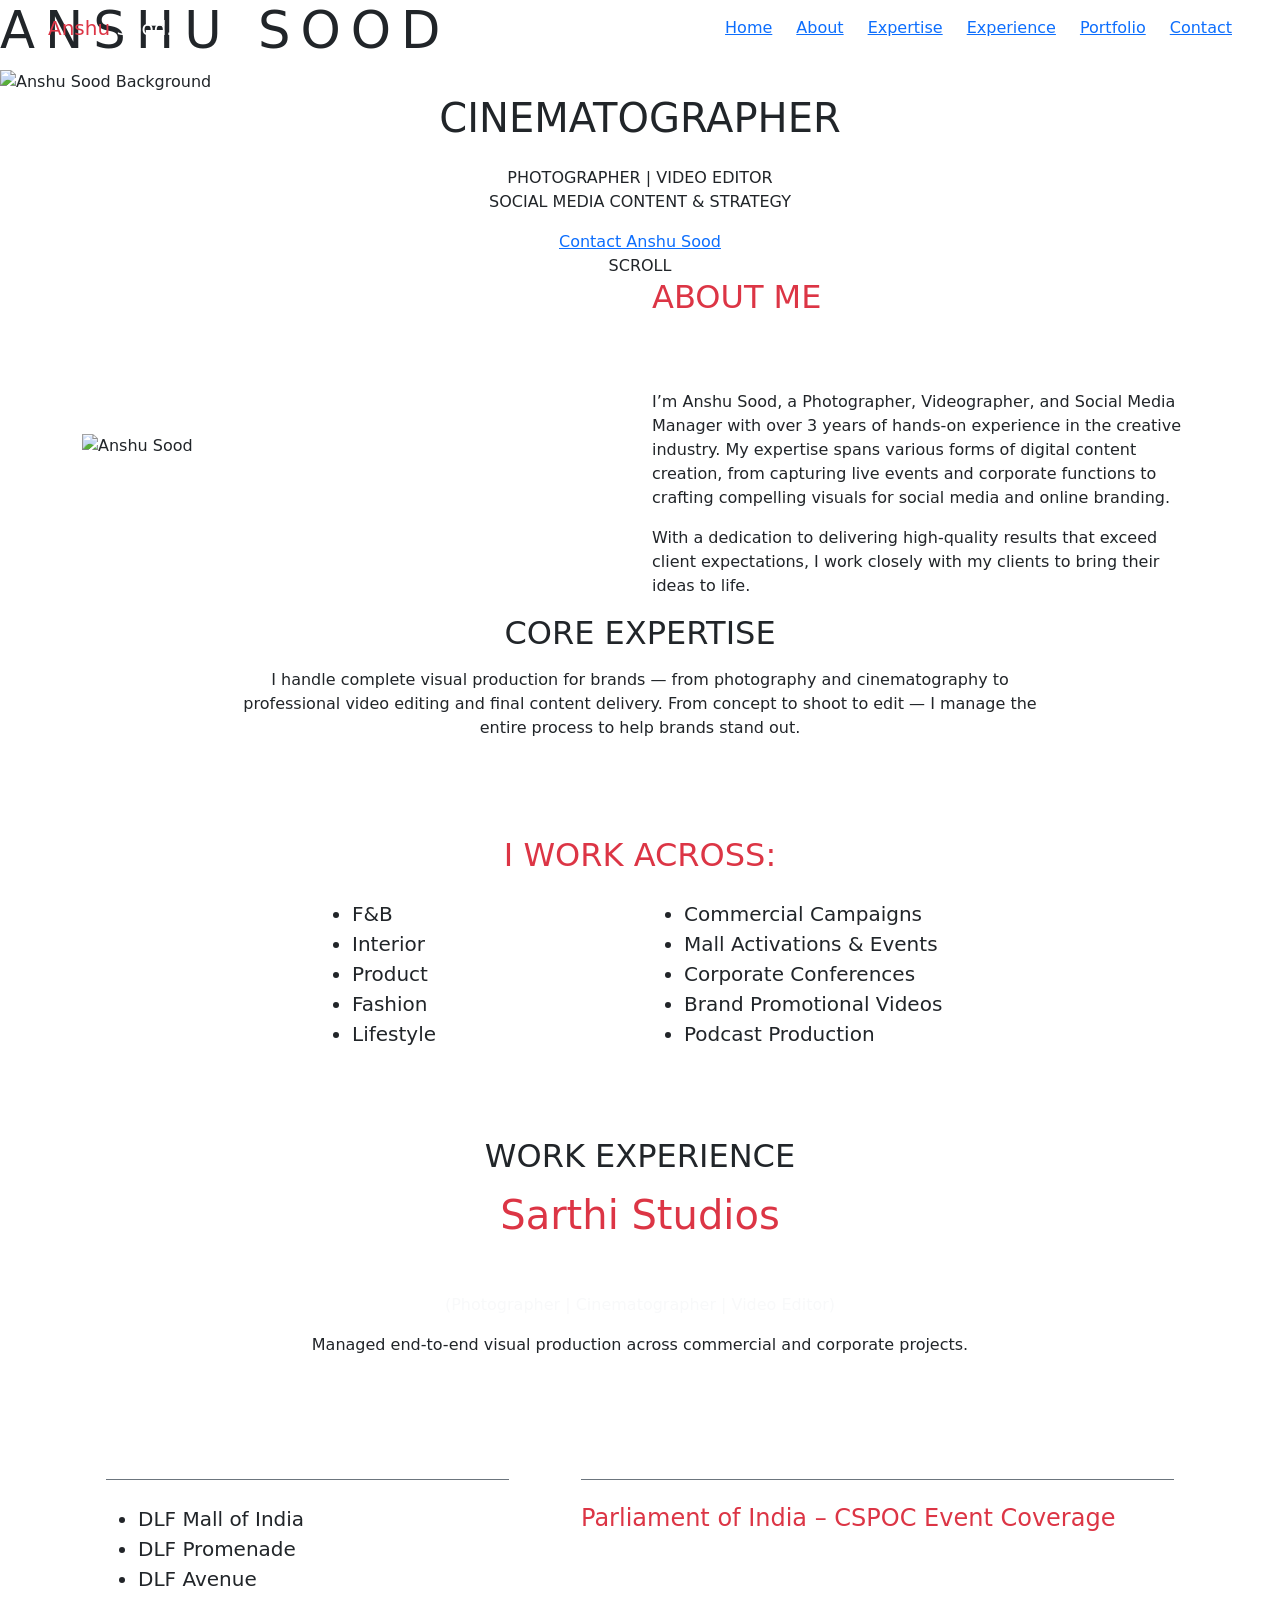
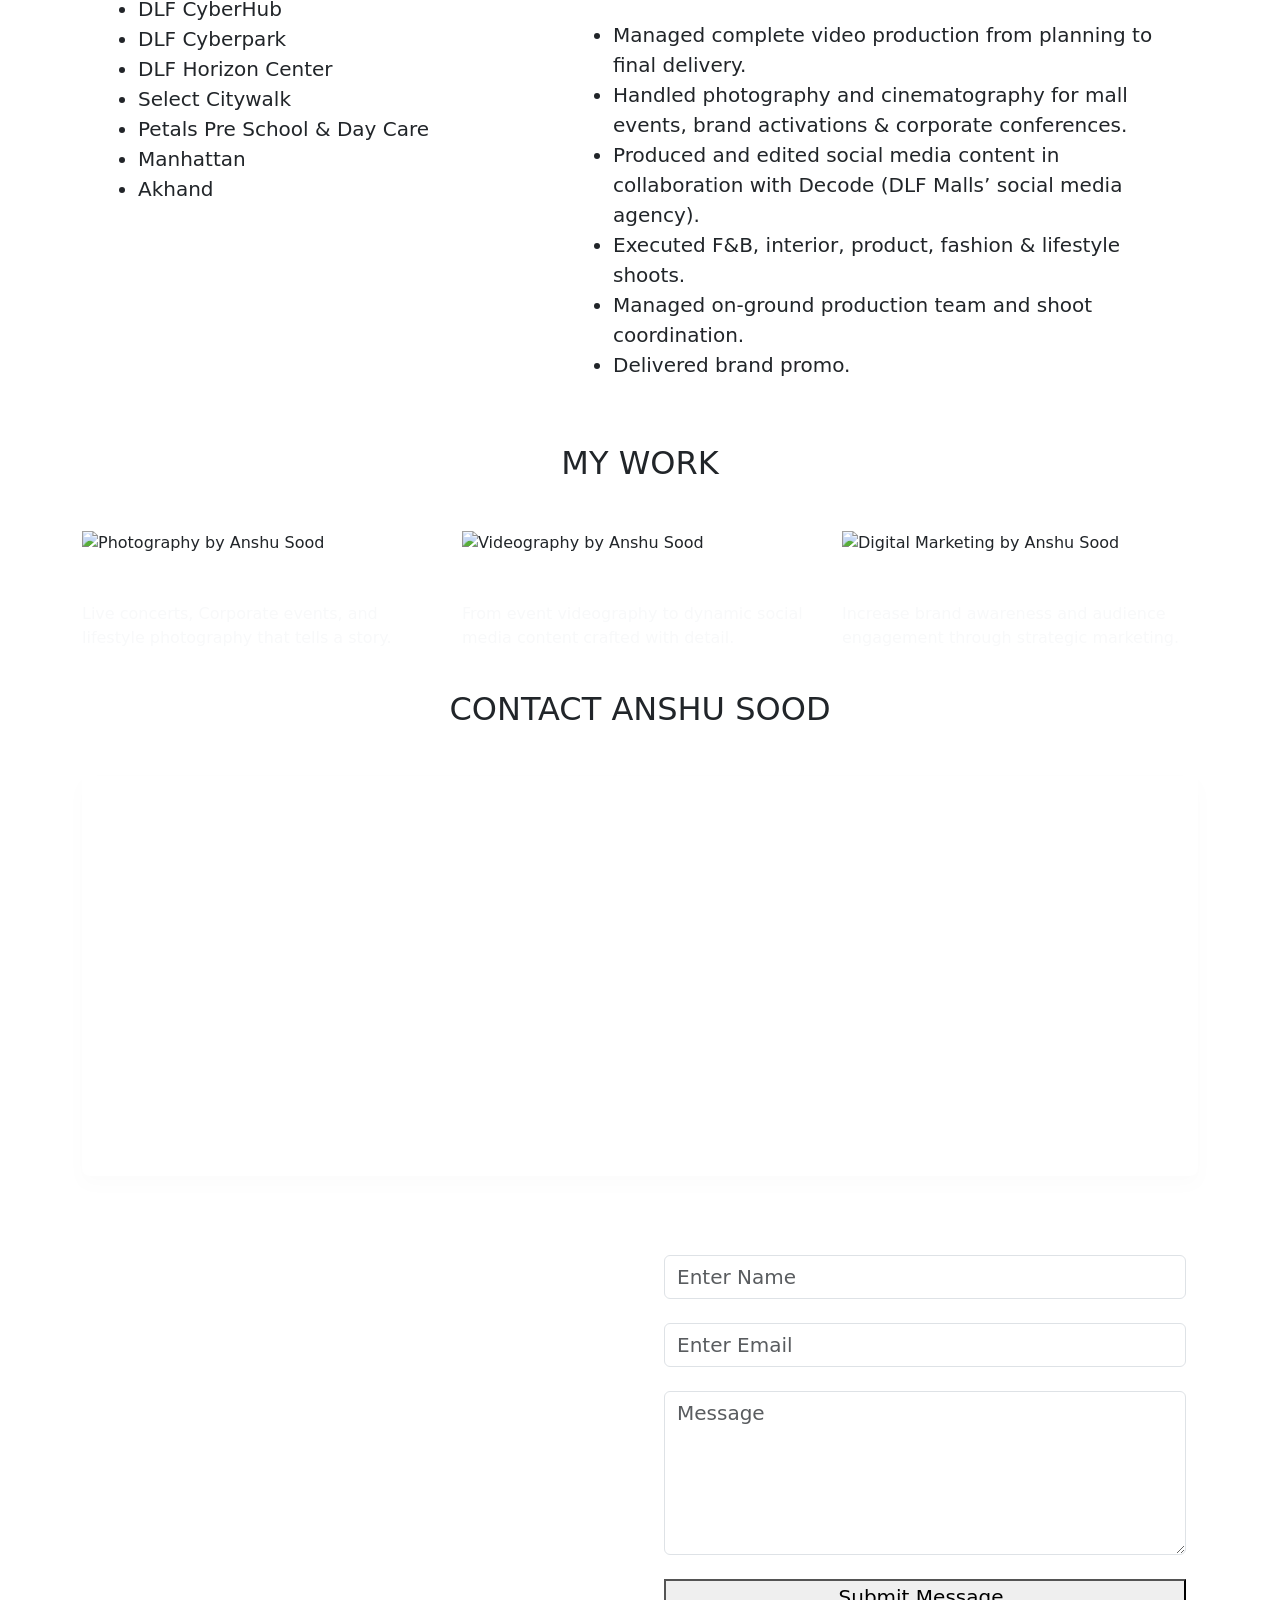
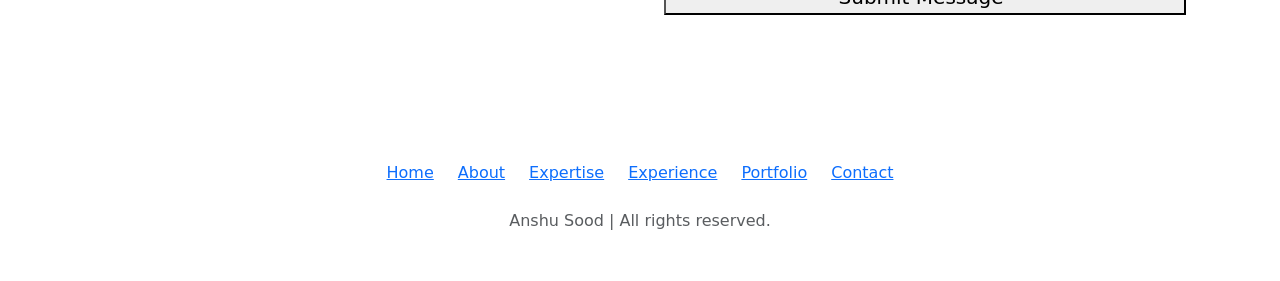
==== index.html @ 025be01e "Add files via upload" ====
<!DOCTYPE html>
<html lang="en">
<head>
    <meta charset="utf-8">
    <meta name="viewport" content="width=device-width, initial-scale=1">
    <title>Anshu Sood | Cinematographer</title>
    
    <link href="https://fonts.googleapis.com/css2?family=Playfair+Display:ital,wght@0,400;0,700;1,400&family=Roboto:wght@300;400;500&display=swap" rel="stylesheet">
    <link href="https://cdn.jsdelivr.net/npm/bootstrap@5.3.3/dist/css/bootstrap.min.css" rel="stylesheet">
    <script src="https://kit.fontawesome.com/7ea6e55696.js" crossorigin="anonymous"></script>
    <link rel="stylesheet" type="text/css" href="css/style.css">
</head>
<body>

    <div class="custom-cursor"></div>

    <div class="preloader">
        <h1 class="preloader-text massive-text" style="font-size: 4vw; letter-spacing: 10px;">ANSHU SOOD</h1>
        <div class="progress-bar-wrap"><div class="progress-bar"></div></div>
    </div>

    <nav class="navbar navbar-expand-md fixed-top custom-nav">
        <div class="container-fluid px-5">
            <a class="navbar-brand text-white logo-text" href="javascript:void(0)"><span class="text-danger">Anshu</span> Sood.</a>
            <button class="navbar-toggler border-0 text-white" type="button" data-bs-toggle="collapse" data-bs-target="#mynavbar">
                <i class="fa-solid fa-bars"></i>
            </button>
            <div class="collapse navbar-collapse justify-content-end" id="mynavbar">
                <div class="nav-links d-flex gap-4">
                    <a href="#home" class="nav-item">Home</a>
                    <a href="#about" class="nav-item">About</a>
                    <a href="#expertise" class="nav-item">Expertise</a>
                    <a href="#experience" class="nav-item">Experience</a>
                    <a href="#portfolio" class="nav-item">Portfolio</a>
                    <a href="#contact" class="nav-item">Contact</a>
                </div>
            </div>
        </div>
    </nav>

    <section id="home" class="hero-section">
        <div class="hero-bg">
            <img src="img/bg.png" alt="Anshu Sood Background"> 
            <div class="hero-overlay"></div>
        </div>
        <div class="hero-content container text-center">
            <h1 class="hero-title">CINEMATOGRAPHER</h1>
            <p class="hero-subtitle mt-4">PHOTOGRAPHER | VIDEO EDITOR<br>SOCIAL MEDIA CONTENT & STRATEGY</p>
             <a href="#contact" class="custom-btn mt-5">Contact Anshu Sood</a>
            <div class="scroll-indicator">
                <span>SCROLL</span>
                <div class="line"></div>
            </div>
        </div>
    </section>

    <section id="about" class="section-padding">
        <div class="container">
            <div class="row align-items-center gs-reveal">
                <div class="col-md-5">
                    <div class="img-reveal-wrapper">
                        <img src="img/about.jpeg" alt="Anshu Sood" class="img-fluid about-img grayscale-img">
                    </div>
                </div>
                <div class="col-md-6 offset-md-1 mt-5 mt-md-0">
                    <h2 class="section-title text-danger">ABOUT ME</h2>
                    <h3 class="text-white mt-3" style="font-weight: 300;">Passionate Visual Storyteller</h3>
                    <p class="section-text mt-4">
                        I’m Anshu Sood, a Photographer, Videographer, and Social Media Manager with over 3 years of hands-on experience in the creative industry. My expertise spans various forms of digital content creation, from capturing live events and corporate functions to crafting compelling visuals for social media and online branding.
                    </p>
                    <p class="section-text mt-3">
                        With a dedication to delivering high-quality results that exceed client expectations, I work closely with my clients to bring their ideas to life.
                    </p>
                </div>
            </div>
        </div>
    </section>

    <section id="expertise" class="section-padding bg-darker">
        <div class="container">
            <div class="gs-reveal text-center mb-5">
                <h2 class="section-title">CORE EXPERTISE</h2>
                <p class="section-text mt-3 w-75 mx-auto">
                    I handle complete visual production for brands — from photography and cinematography to professional video editing and final content delivery. From concept to shoot to edit — I manage the entire process to help brands stand out.
                </p>
            </div>

            <div class="row mt-5 justify-content-center">
                <div class="col-md-8 mb-4 gs-reveal-card">
                    <div class="dark-card p-5 h-100 text-center">
                        <h3 class="text-danger mb-4 fs-2">I WORK ACROSS:</h3>
                        <div class="row text-start mt-4">
                            <div class="col-md-6">
                                <ul class="cinematic-list fs-5">
                                    <li>F&B</li>
                                    <li>Interior</li>
                                    <li>Product</li>
                                    <li>Fashion</li>
                                    <li>Lifestyle</li>
                                </ul>
                            </div>
                            <div class="col-md-6">
                                <ul class="cinematic-list fs-5">
                                    <li>Commercial Campaigns</li>
                                    <li>Mall Activations & Events</li>
                                    <li>Corporate Conferences</li>
                                    <li>Brand Promotional Videos</li>
                                    <li>Podcast Production</li>
                                </ul>
                            </div>
                        </div>
                    </div>
                </div>
            </div>
        </div>
    </section>

    <section id="experience" class="section-padding">
        <div class="container">
            <div class="gs-reveal text-center mb-5">
                <h2 class="section-title">WORK EXPERIENCE</h2>
                <h3 class="text-danger mt-3 fs-1">Sarthi Studios</h3>
                <p class="section-text mt-2 fs-5 text-white">Lead Visual Content Producer</p>
                <p class="text-light">(Photographer | Cinematographer | Video Editor)</p>
                <p class="section-text mt-3 w-75 mx-auto">Managed end-to-end visual production across commercial and corporate projects.</p>
            </div>

            <div class="row mt-5">
                <div class="col-md-5 mb-4 gs-reveal-card">
                     <div class="dark-card p-4 h-100">
                        <h4 class="text-white mb-4 fs-3 border-bottom border-secondary pb-3">Worked on projects for:</h4>
                         <ul class="cinematic-list fs-5">
                            <li>DLF Mall of India</li>
                            <li>DLF Promenade</li>
                            <li>DLF Avenue</li>
                            <li>DLF CyberHub</li>
                            <li>DLF Cyberpark</li>
                            <li>DLF Horizon Center</li>
                            <li>Select Citywalk</li>
                            <li>Petals Pre School & Day Care</li>
                            <li>Manhattan</li>
                            <li>Akhand</li>
                        </ul>
                    </div>
                </div>

                 <div class="col-md-7 mb-4 gs-reveal-card" style="transition-delay: 0.2s;">
                     <div class="dark-card p-4 h-100">
                        <h4 class="text-white mb-4 fs-3 border-bottom border-secondary pb-3">Key Projects & Responsibilities:</h4>
                        <h5 class="text-danger fs-4 mt-4">Parliament of India – CSPOC Event Coverage</h5>
                        <p class="section-text mt-3 mb-4 text-white">
                            Led official visual documentation and social media content production for a national-level event held at the Parliament of India.
                        </p>
                        <ul class="cinematic-list fs-5">
                            <li>Managed complete video production from planning to final delivery.</li>
                            <li>Handled photography and cinematography for mall events, brand activations & corporate conferences.</li>
                            <li>Produced and edited social media content in collaboration with Decode (DLF Malls’ social media agency).</li>
                            <li>Executed F&B, interior, product, fashion & lifestyle shoots.</li>
                            <li>Managed on-ground production team and shoot coordination.</li>
                            <li>Delivered brand promo.</li>
                        </ul>
                    </div>
                </div>
            </div>
        </div>
    </section>

    <section id="portfolio" class="section-padding bg-darker">
    <div class="container">
        <h2 class="section-title text-center mb-5 gs-reveal">MY WORK</h2>
        <div class="row">
            <div class="col-md-4 mb-4 gs-reveal-card">
                <div class="portfolio-item">
                    <img src="img/photography.JPG" alt="Photography by Anshu Sood">
                    <div class="portfolio-overlay">
                        <div class="text-content">
                            <h3 class="text-white mb-2 fs-2">PHOTOGRAPHY</h3>
                            <p class="text-light mb-3">Live concerts, Corporate events, and lifestyle photography that tells a story.</p>
                            <a href="photography.html" target="_blank" class="icon-btn"><i class="fa-solid fa-up-right-from-square"></i></a>
                        </div>
                    </div>
                </div>
            </div>
             <div class="col-md-4 mb-4 gs-reveal-card" style="transition-delay: 0.2s;">
                <div class="portfolio-item">
                    <img src="img/videography.JPG" alt="Videography by Anshu Sood">
                    <div class="portfolio-overlay">
                        <div class="text-content">
                            <h3 class="text-white mb-2 fs-2">VIDEOGRAPHY</h3>
                            <p class="text-light mb-3">From event videography to dynamic social media content crafted with detail.</p>
                            <a href="videography.html" target="_blank" class="icon-btn"><i class="fa-solid fa-up-right-from-square"></i></a>
                        </div>
                    </div>
                </div>
            </div>
             <div class="col-md-4 mb-4 gs-reveal-card" style="transition-delay: 0.4s;">
                <div class="portfolio-item">
                    <img src="img/digitalMarketing.jpg" alt="Digital Marketing by Anshu Sood">
                    <div class="portfolio-overlay">
                        <div class="text-content">
                            <h3 class="text-white mb-2 fs-2">DIGITAL MKT.</h3>
                            <p class="text-light mb-3">Increase brand awareness and audience engagement through strategic marketing.</p>
                            <a href="digitalMarketing.html" target="_blank" class="icon-btn"><i class="fa-solid fa-up-right-from-square"></i></a>
                        </div>
                    </div>
                </div>
            </div>
        </div>
    </div>
</section>

    <section id="contact" class="section-padding">
        <div class="container gs-reveal">
            <h2 class="section-title text-center mb-5">CONTACT ANSHU SOOD</h2>
            <div class="row">
                <div class="col-lg-12 mb-5">
                    <iframe class="w-100 rounded-3 shadow" src="https://www.google.com/maps/embed?pb=!1m18!1m12!1m3!1d215881.36623370645!2d77.11365139703759!3d28.524203314136315!2m3!1f0!2f0!3f0!3m2!1i1024!2i768!4f13.1!3m3!1m2!1s0x390cfd5b347eb62d%3A0x52c2b7494e204dce!2sNew%20Delhi%2C%20Delhi!5e1!3m2!1sen!2sin!4v1696617220143!5m2!1sen!2sin" height="400" style="border:0; filter: invert(90%) hue-rotate(180deg);" allowfullscreen="" loading="lazy" referrerpolicy="no-referrer-when-downgrade"></iframe>
                </div>
                <div class="col-md-6 p-4">
                    <div class="contact-info mt-3">
                        <div class="d-flex align-items-center mb-4">
                            <i class="fa fa-location-dot fs-4 text-danger me-4"></i>
                            <span class="text-white fs-5">India (New Delhi)</span>
                        </div>
                        <div class="d-flex align-items-center mb-4">
                            <i class="fa-brands fa-whatsapp fs-3 text-danger me-4"></i>
                            <span class="text-white fs-5">+91-8126243388</span>
                        </div>
                        <div class="d-flex align-items-center mb-4">
                            <i class="fa fa-envelope fs-4 text-danger me-4"></i>
                            <span class="text-white fs-5">sood33444@gmail.com</span>
                        </div>
                    </div>
                    <div class="social-links mt-5">
                        <a href="https://www.instagram.com/eyecraft1/" target="_blank"><i class="fa-brands fa-instagram"></i></a>
                        <a href="https://www.pinterest.com/anshu_sood_1/" target="_blank"><i class="fa-brands fa-pinterest"></i></a>
                        <a href="https://www.linkedin.com/in/anshu-sood-22419b263/" target="_blank"><i class="fa-brands fa-linkedin-in"></i></a>
                    </div>
                </div>
                <div class="col-md-6 p-4">
                    <form name="submit-to-google-sheet" class="cinematic-form">
                        <input type="text" class="form-control mb-4 fs-5" placeholder="Enter Name">
                        <input type="email" class="form-control mb-4 fs-5" placeholder="Enter Email">
                        <textarea class="form-control mb-4 fs-5" rows="5" placeholder="Message"></textarea>
                        <button type="submit" class="custom-btn w-100 fs-5">Submit Message <i class="fa-solid fa-paper-plane ms-2"></i></button>
                    </form>
                    <div id="msg" class="mt-3 text-success fs-5"></div>
                </div>
            </div>
        </div>
    </section>

    <footer class="py-5 text-center gs-reveal bg-darker">
        <h3 class="text-white mb-4" style="font-family: 'Playfair Display', serif;">ANSHU SOOD</h3>
        <div class="social-links mb-4 justify-content-center">
            <a href="mailto:sood33444@gmail.com" target="_blank"><i class="fa fa-envelope"></i></a>
            <a href="https://wa.me/+918126243388" target="_blank"><i class="fa fa-whatsapp"></i></a>
            <a href="https://www.instagram.com/eyecraft1/" target="_blank"><i class="fa-brands fa-instagram"></i></a>
            <a href="https://www.pinterest.com/anshu_sood_1/" target="_blank"><i class="fa-brands fa-pinterest"></i></a>
            <a href="https://www.linkedin.com/in/anshu-sood-22419b263/" target="_blank"><i class="fa-brands fa-linkedin-in"></i></a>
        </div>
        <div class="nav-links d-flex justify-content-center gap-4 mb-4">
            <a href="#home" class="nav-item">Home</a>
            <a href="#about" class="nav-item">About</a>
            <a href="#expertise" class="nav-item">Expertise</a>
            <a href="#experience" class="nav-item">Experience</a>
            <a href="#portfolio" class="nav-item">Portfolio</a>
            <a href="#contact" class="nav-item">Contact</a>
        </div>
        <p class="text-muted mb-0"><i class="fa fa-copyright"></i> Anshu Sood | All rights reserved.</p>
    </footer>

    <script src="js/script.js"></script>
</body>
</html>
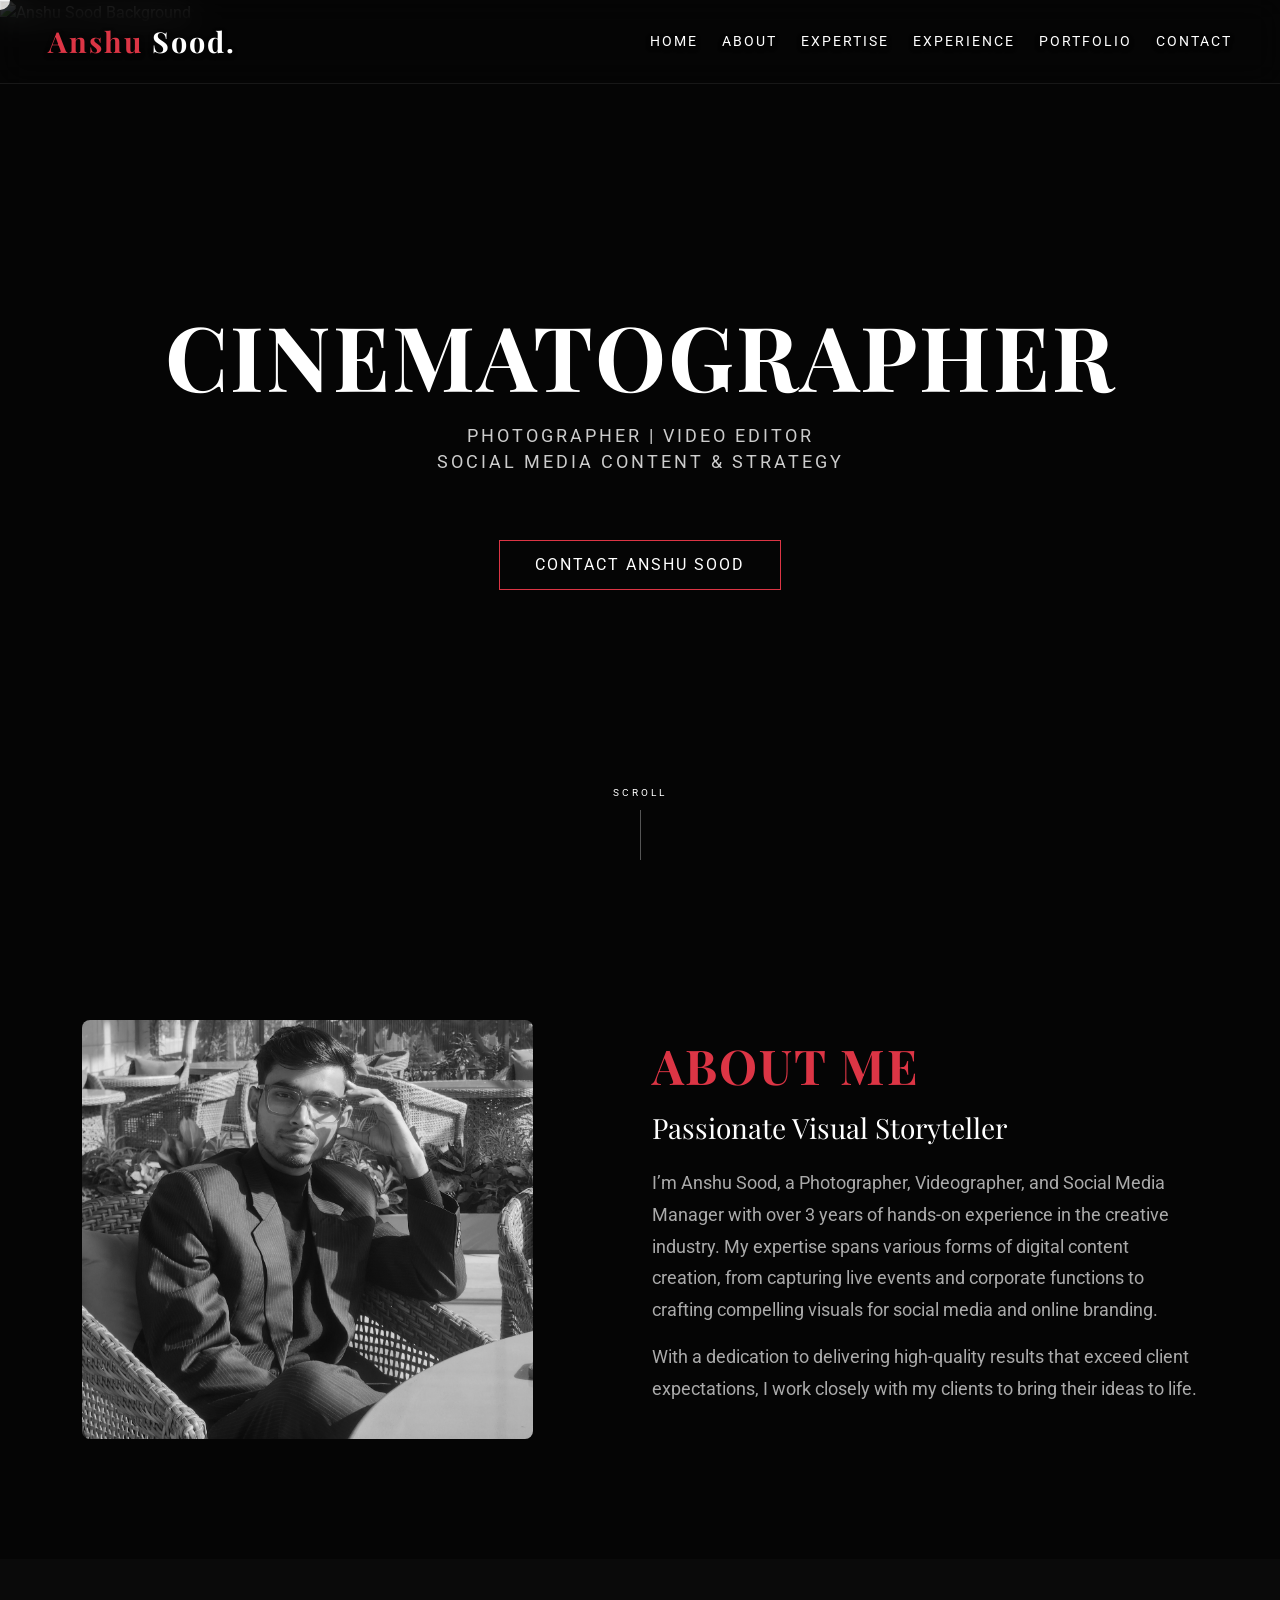
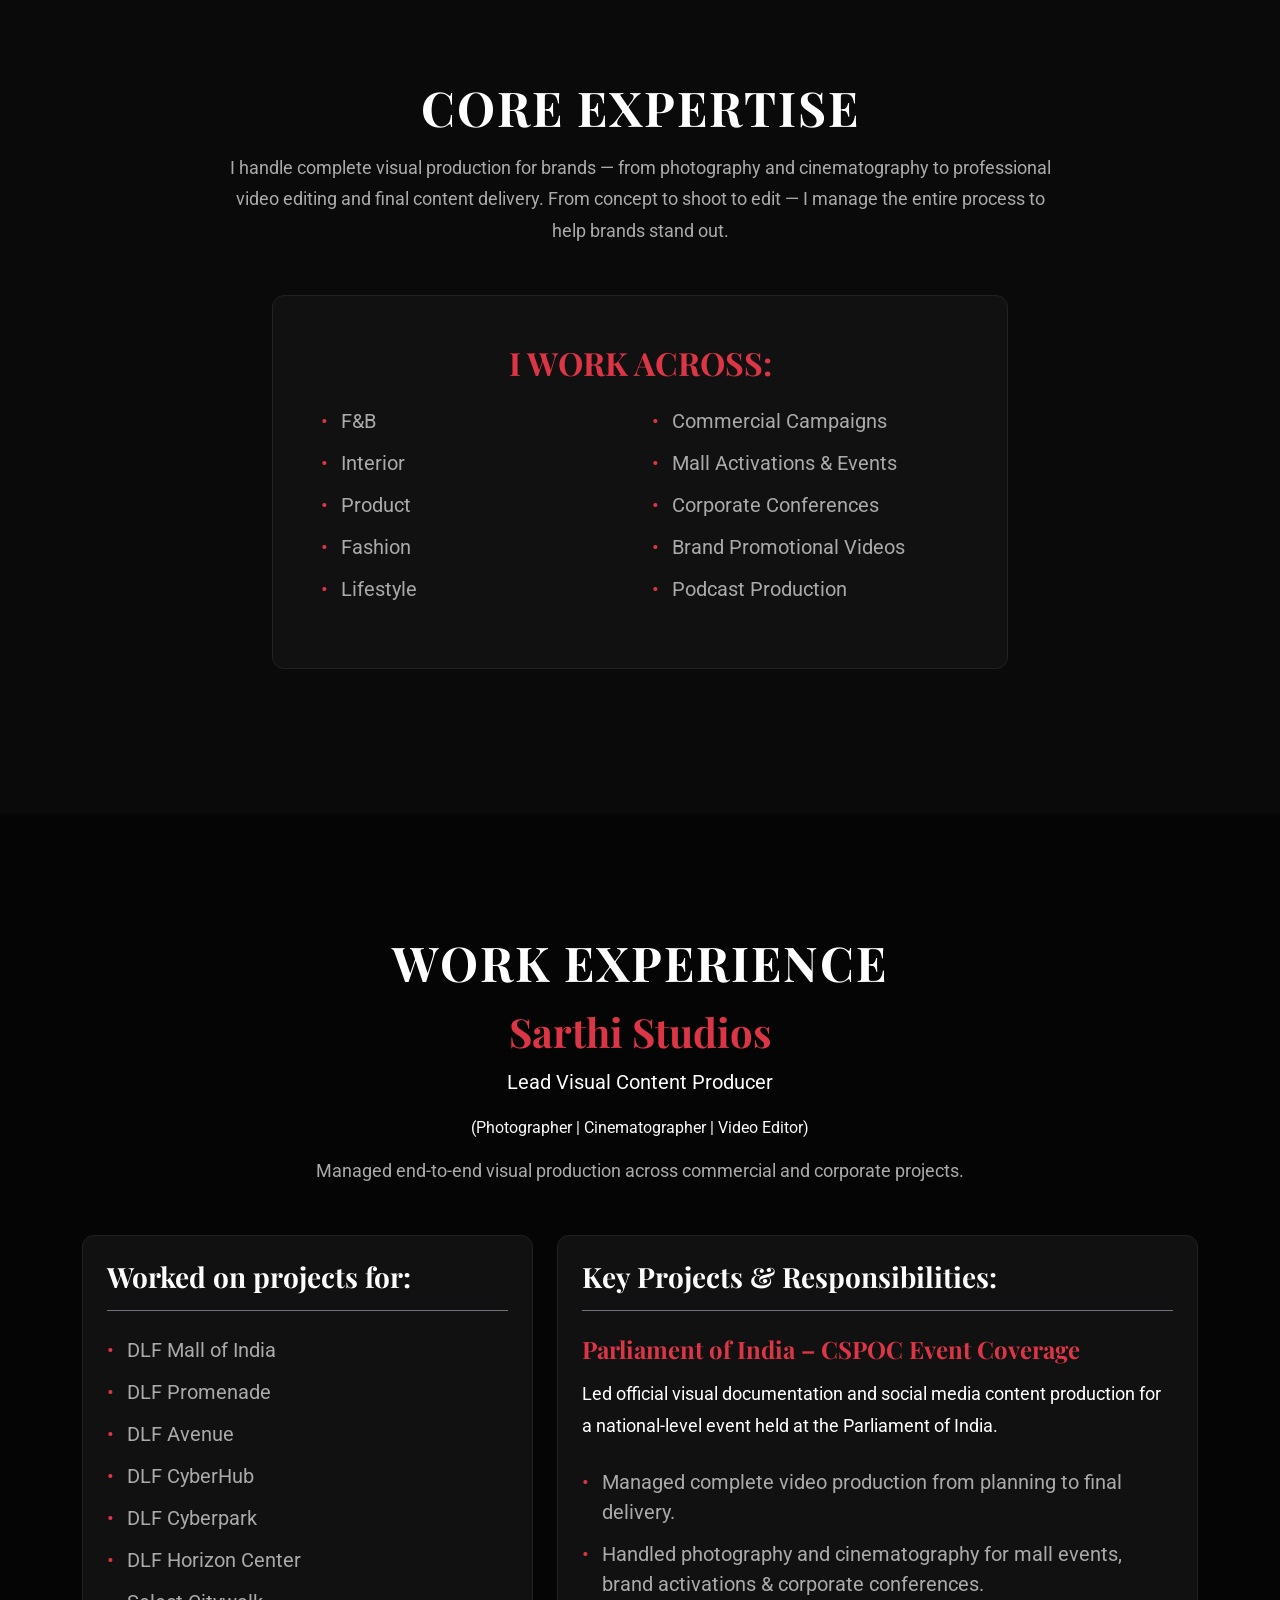
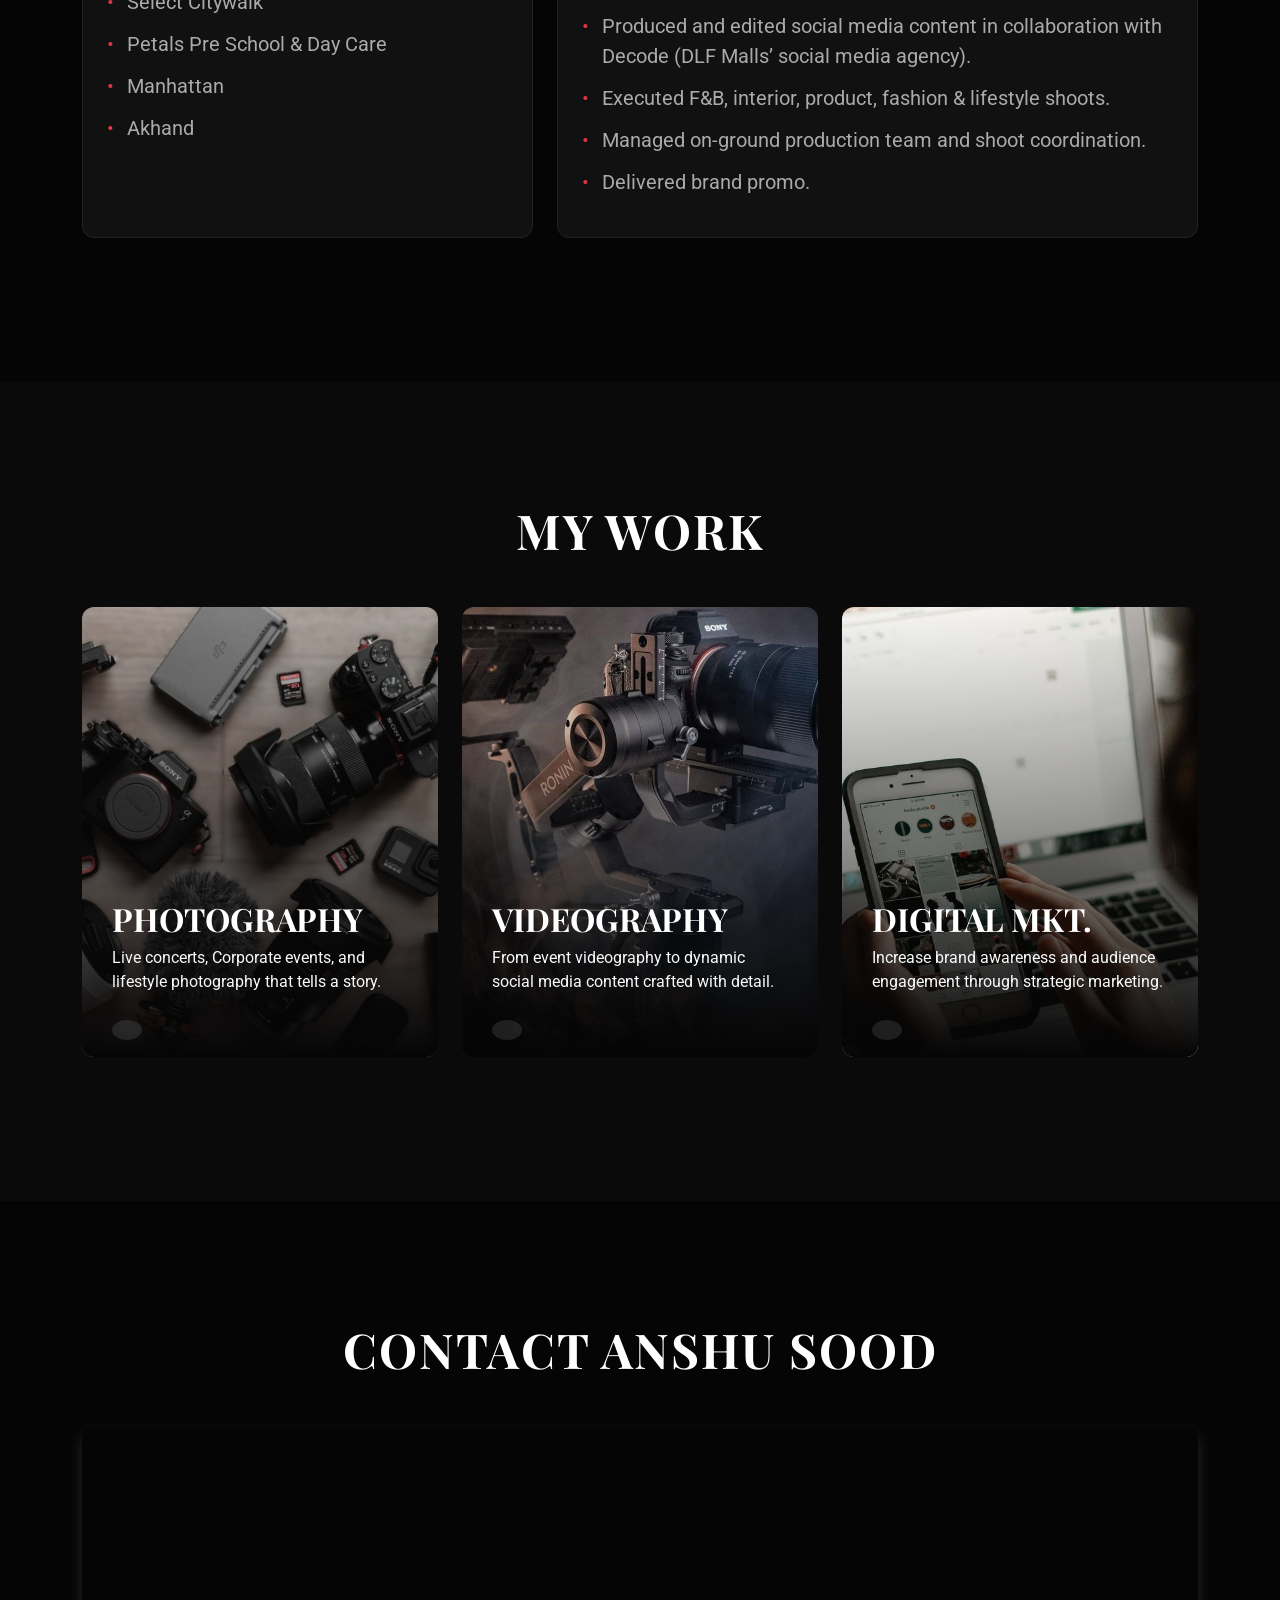
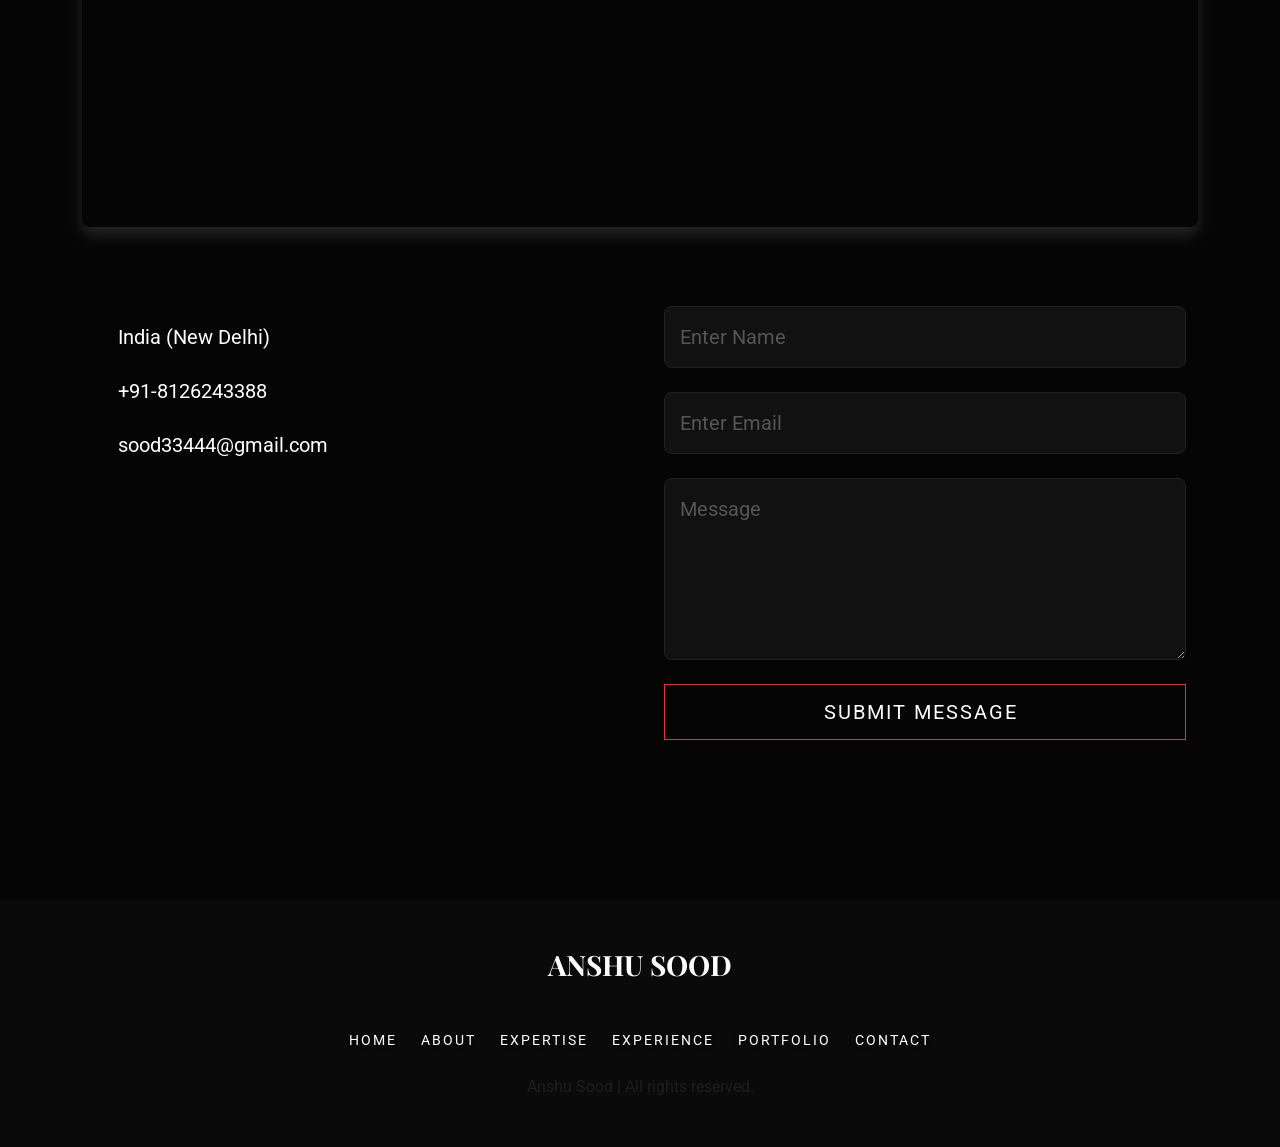
==== commit 6692d333: "Update index.html" ====
--- a/index.html
+++ b/index.html
@@ -195,7 +195,7 @@
             </div>
              <div class="col-md-4 mb-4 gs-reveal-card" style="transition-delay: 0.4s;">
                 <div class="portfolio-item">
-                    <img src="img/digitalMarketing.jpg" alt="Digital Marketing by Anshu Sood">
+                    <img src="img/digitalMarketing.JPG" alt="Digital Marketing by Anshu Sood">
                     <div class="portfolio-overlay">
                         <div class="text-content">
                             <h3 class="text-white mb-2 fs-2">DIGITAL MKT.</h3>
@@ -272,4 +272,4 @@
 
     <script src="js/script.js"></script>
 </body>
-</html>+</html>
--- a/css/style.css
+++ b/css/style.css
@@ -0,0 +1,858 @@
+/* =========================================
+   1. BASE RESET & TYPOGRAPHY
+========================================= */
+@import url('https://fonts.googleapis.com/css2?family=Playfair+Display:ital,wght@0,400;0,700;1,400&family=Roboto:wght@300;400;500&display=swap');
+
+* {
+    margin: 0;
+    padding: 0;
+    box-sizing: border-box;
+}
+
+html {
+    scroll-behavior: smooth;
+}
+body {
+    /* background: url("../img/bg.png"), #050505;
+    background-size: cover;
+    background-position: center;
+    background-attachment: fixed;
+    background-repeat: no-repeat; */
+
+    background-color: #050505;
+    color: #e0e0e0;
+    font-family: 'Roboto', sans-serif;
+    overflow-x: hidden;
+    cursor: none;
+}
+
+h1,
+h2,
+h3,
+h4,
+h5,
+.logo-text,
+.hero-title,
+.massive-text {
+    font-family: 'Playfair Display', serif;
+    font-weight: 700;
+}
+
+.section-padding {
+    padding: 120px 0;
+}
+
+.bg-darker {
+    background-color: #0a0a0a;
+}
+
+.text-danger {
+    color: #dc3545 !important;
+}
+
+/* =========================================
+   2. CUSTOM CURSOR
+========================================= */
+.custom-cursor {
+    position: fixed;
+    top: 0;
+    left: 0;
+    width: 20px;
+    height: 20px;
+    background-color: #fff;
+    border-radius: 50%;
+    pointer-events: none;
+    z-index: 99999999;
+    transform: translate(-50%, -50%);
+    mix-blend-mode: difference;
+    transition: width 0.3s, height 0.3s;
+}
+
+.custom-cursor.active {
+    width: 60px;
+    height: 60px;
+}
+
+/* =========================================
+   3. PRELOADER (FIXED ZERO-LOAD)
+========================================= */
+.preloader {
+    position: fixed;
+    top: 0;
+    left: 0;
+    width: 100%;
+    height: 100vh;
+    background: #050505;
+    z-index: 10000;
+    display: flex;
+    flex-direction: column;
+    justify-content: center;
+    align-items: center;
+    transition: transform 1s cubic-bezier(0.8, 0, 0.2, 1), opacity 0.8s ease;
+    will-change: transform, opacity;
+}
+
+.preloader.hidden {
+    transform: translateY(-100%);
+    opacity: 0;
+    pointer-events: none;
+}
+
+.progress-bar-wrap {
+    width: 200px;
+    height: 2px;
+    background: #333;
+    overflow: hidden;
+    margin-top: 20px;
+}
+
+.progress-bar {
+    width: 0%;
+    height: 100%;
+    background: #dc3545;
+    transition: width 1s ease-in-out;
+}
+
+/* =========================================
+   HERO & NAVBAR INITIAL HIDE (FIX)
+========================================= */
+.hero-title,
+.hero-subtitle,
+.hero-section .custom-btn,
+.logo-text,
+.navbar-toggler,
+.nav-item {
+    opacity: 0;
+    /* शुरू में छुपा कर रखें */
+    will-change: transform, opacity;
+}
+
+/* =========================================
+   4. CINEMATIC BLUR NAVBAR (RESTORED)
+========================================= */
+.custom-nav {
+    padding: 15px 0;
+    z-index: 1000;
+    transition: all 0.4s ease;
+
+    /* Premium Blur Effect */
+    background: rgba(5, 5, 5, 0.4) !important;
+    backdrop-filter: blur(15px) saturate(150%);
+    -webkit-backdrop-filter: blur(15px) saturate(150%);
+    border-bottom: 1px solid rgba(255, 255, 255, 0.08);
+}
+
+/* Scroll करने पर Navbar डार्क होगा */
+.custom-nav.nav-scrolled {
+    padding: 5px 0;
+    background: rgba(0, 0, 0, 0.85) !important;
+    border-bottom: 1px solid rgba(220, 53, 69, 0.3);
+}
+
+.logo-text {
+    font-size: 1.8rem;
+    letter-spacing: 2px;
+    color: #fff !important;
+    text-shadow: 0 2px 5px rgba(0, 0, 0, 0.5);
+}
+
+.nav-item {
+    color: #fff !important;
+    font-size: 14px;
+    letter-spacing: 2px;
+    text-transform: uppercase;
+    position: relative;
+    text-shadow: 0 2px 5px rgba(0, 0, 0, 0.5);
+    text-decoration: none;
+}
+
+.nav-item::after {
+    content: '';
+    position: absolute;
+    bottom: -5px;
+    left: 0;
+    width: 0;
+    height: 1px;
+    background: #fff;
+    transition: 0.3s;
+}
+
+.nav-item:hover::after,
+.nav-item.active::after {
+    width: 100%;
+}
+
+/* =========================================
+   5. HERO SECTION
+========================================= */
+.hero-section {
+    position: relative;
+    height: 100vh;
+    display: flex;
+    align-items: center;
+    justify-content: center;
+    overflow: hidden;
+}
+
+.hero-bg {
+    position: absolute;
+    top: 0;
+    left: 0;
+    width: 100%;
+    height: 100%;
+    z-index: -1;
+}
+
+.hero-bg img {
+    width: 100%;
+    height: 100%;
+    object-fit: cover;
+    will-change: transform;
+}
+
+.hero-overlay {
+    position: absolute;
+    top: 0;
+    left: 0;
+    width: 100%;
+    height: 100%;
+    background: rgba(5, 5, 5, 0.6);
+}
+
+.hero-content {
+    z-index: 1;
+}
+
+.hero-title {
+    font-size: 7vw;
+    color: #fff;
+    line-height: 1;
+    letter-spacing: 2px;
+}
+
+.hero-subtitle {
+    font-size: 1.1rem;
+    letter-spacing: 3px;
+    color: #ccc;
+}
+
+.scroll-indicator {
+    position: absolute;
+    bottom: 40px;
+    left: 50%;
+    transform: translateX(-50%);
+    display: flex;
+    flex-direction: column;
+    align-items: center;
+    gap: 10px;
+}
+
+.scroll-indicator span {
+    font-size: 10px;
+    letter-spacing: 3px;
+    color: #fff;
+}
+
+.scroll-indicator .line {
+    width: 1px;
+    height: 50px;
+    background: #555;
+    position: relative;
+    overflow: hidden;
+}
+
+.scroll-indicator .line::after {
+    content: '';
+    position: absolute;
+    top: -100%;
+    left: 0;
+    width: 100%;
+    height: 100%;
+    background: #dc3545;
+    animation: scrollDrop 2s infinite;
+}
+
+@keyframes scrollDrop {
+    0% {
+        top: -100%;
+    }
+
+    100% {
+        top: 100%;
+    }
+}
+
+/* =========================================
+   6. SECTIONS, BUTTONS & CARDS
+========================================= */
+.section-title {
+    font-size: 3rem;
+    color: #fff;
+    letter-spacing: 2px;
+}
+
+.section-text {
+    font-size: 1.1rem;
+    color: #aaa;
+    line-height: 1.8;
+}
+
+.custom-btn {
+    display: inline-block;
+    padding: 12px 35px;
+    border: 1px solid #dc3545;
+    color: #fff;
+    text-decoration: none;
+    font-weight: 400;
+    letter-spacing: 2px;
+    transition: 0.3s;
+    background: transparent;
+    text-transform: uppercase;
+}
+
+.custom-btn:hover {
+    background: #dc3545;
+    color: #fff;
+    transform: translateY(-3px);
+    box-shadow: 0 10px 20px rgba(220, 53, 69, 0.3);
+}
+
+.img-reveal-wrapper {
+    overflow: hidden;
+    border-radius: 8px;
+}
+
+.about-img {
+    transition: 0.8s ease;
+    transform: scale(1.1);
+    filter: grayscale(100%);
+}
+
+.img-reveal-wrapper:hover .about-img {
+    filter: grayscale(0%);
+    transform: scale(1);
+}
+
+.dark-card {
+    background: #111;
+    border: 1px solid #222;
+    transition: 0.4s cubic-bezier(0.175, 0.885, 0.32, 1.275);
+    border-radius: 12px;
+}
+
+.dark-card:hover {
+    border-color: #dc3545;
+    transform: translateY(-10px);
+    box-shadow: 0 15px 30px rgba(0, 0, 0, 0.8);
+}
+
+.cinematic-list {
+    list-style: none;
+    padding: 0;
+}
+
+.cinematic-list li {
+    color: #aaa;
+    margin-bottom: 12px;
+    position: relative;
+    padding-left: 20px;
+    transition: 0.3s;
+}
+
+.cinematic-list li::before {
+    content: '•';
+    color: #dc3545;
+    position: absolute;
+    left: 0;
+    top: 0;
+}
+
+.cinematic-list li:hover {
+    color: #fff;
+    transform: translateX(5px);
+}
+
+/* =========================================
+   7. PORTFOLIO (HOME PAGE)
+========================================= */
+.portfolio-item {
+    position: relative;
+    overflow: hidden;
+    border-radius: 12px;
+    height: 450px;
+    background: #000;
+}
+
+.portfolio-item img {
+    width: 100%;
+    height: 100%;
+    object-fit: cover;
+    transition: transform 0.8s cubic-bezier(0.25, 0.46, 0.45, 0.94);
+}
+
+.portfolio-item:hover img {
+    transform: scale(1.1);
+}
+
+.portfolio-overlay {
+    position: absolute;
+    bottom: 0;
+    left: 0;
+    width: 100%;
+    height: 100%;
+    background: linear-gradient(to top, rgba(5, 5, 5, 1) 0%, rgba(5, 5, 5, 0.5) 40%, transparent 100%);
+    display: flex;
+    align-items: flex-end;
+    justify-content: flex-start;
+    padding: 30px;
+    transition: 0.4s ease;
+}
+
+.portfolio-item:hover .portfolio-overlay {
+    background: linear-gradient(to top, rgba(220, 53, 69, 0.95) 0%, rgba(5, 5, 5, 0.6) 50%, transparent 100%);
+}
+
+.portfolio-overlay .text-content {
+    transform: translateY(20px);
+    transition: 0.4s ease;
+}
+
+.portfolio-item:hover .portfolio-overlay .text-content {
+    transform: translateY(0);
+}
+
+.icon-btn {
+    font-size: 25px;
+    color: #fff;
+    transition: 0.3s;
+    background: rgba(255, 255, 255, 0.1);
+    padding: 10px 15px;
+    border-radius: 50%;
+    display: inline-block;
+    margin-top: 10px;
+}
+
+.portfolio-item:hover .icon-btn {
+    background: #fff;
+    color: #dc3545;
+    transform: scale(1.1);
+}
+
+/* =========================================
+   8. CONTACT FORM & FOOTER
+========================================= */
+.social-links {
+    display: flex;
+    gap: 20px;
+}
+
+.social-links a i {
+    font-size: 22px;
+    color: #aaa;
+    transition: 0.3s;
+}
+
+.social-links a i:hover {
+    color: #dc3545;
+    transform: translateY(-5px);
+}
+
+.cinematic-form input,
+.cinematic-form textarea {
+    background: #111;
+    border: 1px solid #222;
+    color: #fff;
+    padding: 15px;
+    border-radius: 8px;
+}
+
+.cinematic-form input:focus,
+.cinematic-form textarea:focus {
+    background: #111;
+    border-color: #dc3545;
+    color: #fff;
+    box-shadow: 0 0 15px rgba(220, 53, 69, 0.2);
+}
+
+.cinematic-form ::placeholder {
+    color: #555;
+}
+
+/* =========================================
+   9. NATIVE SCROLL ANIMATIONS (FIXED SLIDE)
+========================================= */
+.gs-reveal,
+.gs-reveal-card {
+    opacity: 0;
+    /* पहले 40px था, अब 80px कर दिया है ताकि स्लाइड-अप साफ दिखे */
+    transform: translateY(80px);
+    transition: transform 0.8s cubic-bezier(0.25, 1, 0.5, 1), opacity 0.8s ease-out;
+    will-change: transform, opacity;
+}
+
+.gs-reveal.active,
+.gs-reveal-card.active {
+    opacity: 1;
+    transform: translateY(0);
+}
+
+/* =========================================
+   10. MOBILE RESPONSIVE
+========================================= */
+@media (max-width: 768px) {
+    .hero-title {
+        font-size: 7vw;
+    }
+
+    .section-padding {
+        padding: 80px 0;
+    }
+
+    .navbar-collapse {
+        background: rgba(5, 5, 5, 0.98);
+        padding: 20px;
+        border-radius: 10px;
+        margin-top: 10px;
+        backdrop-filter: blur(10px);
+    }
+
+    .nav-links {
+        flex-direction: column;
+        align-items: center;
+        gap: 20px !important;
+    }
+}
+
+/* =========================================
+   11. PREMIUM GALLERY GRID & TABS (FIXED)
+========================================= */
+.project-section.tab-titles {
+    background: transparent;
+    border-bottom: 1px solid #333;
+    padding-bottom: 15px;
+    display: flex;
+    flex-wrap: wrap;
+    justify-content: center;
+    gap: 20px;
+}
+
+.filter-tab {
+    font-family: 'Roboto', sans-serif;
+    letter-spacing: 2px;
+    text-transform: uppercase;
+    font-size: 14px;
+    color: #888;
+    transition: 0.3s;
+    cursor: pointer;
+    position: relative;
+    white-space: nowrap;
+}
+
+.filter-tab:hover,
+.filter-tab.active-link {
+    color: #fff;
+}
+
+.filter-tab::after {
+    content: '';
+    position: absolute;
+    bottom: -16px;
+    left: 0;
+    width: 0;
+    height: 2px;
+    background: #dc3545;
+    transition: 0.4s;
+}
+
+.filter-tab.active-link::after {
+    width: 100%;
+}
+
+.gallery-container {
+    display: grid;
+    grid-template-columns: repeat(auto-fill, minmax(320px, 1fr));
+    grid-gap: 20px;
+    margin-top: 40px;
+}
+
+.gallery-item {
+    position: relative;
+    border-radius: 8px;
+    overflow: hidden;
+    cursor: pointer;
+    background: #111;
+    height: 350px;
+    opacity: 0;
+}
+
+@keyframes scaleIn {
+    from {
+        transform: scale(0.9);
+        opacity: 0;
+    }
+
+    to {
+        transform: scale(1);
+        opacity: 1;
+    }
+}
+
+.gallery-item img {
+    width: 100%;
+    height: 100%;
+    object-fit: cover;
+    transition: transform 0.6s cubic-bezier(0.25, 0.46, 0.45, 0.94);
+}
+
+.gallery-item:hover img {
+    transform: scale(1.08);
+}
+
+.gallery-overlay {
+    position: absolute;
+    inset: 0;
+    background: linear-gradient(to top, rgba(220, 53, 69, 0.95), transparent);
+    opacity: 0;
+    transition: 0.4s ease;
+    display: flex;
+    align-items: flex-end;
+    padding: 25px;
+}
+
+.gallery-item:hover .gallery-overlay {
+    opacity: 1;
+}
+
+.gallery-text h4 {
+    color: #fff;
+    transform: translateY(20px);
+    transition: 0.4s ease;
+    margin: 0;
+    font-size: 1.2rem;
+    font-weight: 500;
+    text-transform: uppercase;
+    letter-spacing: 1px;
+}
+
+.gallery-item:hover .gallery-text h4 {
+    transform: translateY(0);
+}
+
+/* =========================================
+   12. CINEMATIC FULLSCREEN LIGHTBOX 
+========================================= */
+.lightbox {
+    position: fixed;
+    inset: 0;
+    background: rgba(0, 0, 0, 0.98);
+    backdrop-filter: blur(20px);
+    z-index: 100000;
+    display: flex;
+    justify-content: center;
+    align-items: center;
+    opacity: 0;
+    pointer-events: none;
+    transition: opacity 0.3s ease;
+    padding: 0;
+    overflow: hidden;
+}
+
+.lightbox.active {
+    opacity: 1;
+    pointer-events: all;
+}
+
+.lightbox img {
+    width: 100vw;
+    height: 100vh;
+    object-fit: contain;
+    transform: scale(0.95);
+    opacity: 0;
+    transition: transform 0.5s cubic-bezier(0.25, 0.8, 0.25, 1), opacity 0.3s ease;
+}
+
+.lightbox.active img {
+    transform: scale(1);
+    opacity: 1;
+}
+
+.lightbox-close {
+    position: absolute;
+    top: 20px;
+    right: 30px;
+    color: #fff;
+    font-size: 40px;
+    cursor: pointer;
+    transition: 0.3s;
+    z-index: 100002;
+    background: rgba(0, 0, 0, 0.5);
+    width: 60px;
+    height: 60px;
+    display: flex;
+    align-items: center;
+    justify-content: center;
+    border-radius: 50%;
+}
+
+.lightbox-close:hover {
+    color: #dc3545;
+    background: #fff;
+    transform: rotate(90deg);
+}
+
+.lightbox-nav {
+    position: absolute;
+    top: 50%;
+    transform: translateY(-50%);
+    color: #fff;
+    font-size: 40px;
+    cursor: pointer;
+    transition: 0.3s;
+    z-index: 100002;
+    background: rgba(0, 0, 0, 0.3);
+    border-radius: 50%;
+    width: 70px;
+    height: 70px;
+    display: flex;
+    justify-content: center;
+    align-items: center;
+}
+
+.lightbox-nav:hover {
+    color: #dc3545;
+    background: #fff;
+    transform: translateY(-50%) scale(1.1);
+}
+
+.lightbox-prev {
+    left: 20px;
+}
+
+.lightbox-next {
+    right: 20px;
+}
+
+/* =========================================
+   13. CINEMATIC VIDEO GRID & PLAYER
+========================================= */
+.video-card {
+    background: #111;
+    border-radius: 15px;
+    overflow: hidden;
+    border: 1px solid #222;
+    transition: all 0.4s ease;
+    height: fit-content;
+    opacity: 0;
+    animation: scaleIn 0.5s ease-out forwards;
+}
+
+.video-card:hover {
+    border-color: #dc3545;
+    transform: translateY(-10px);
+    box-shadow: 0 20px 40px rgba(220, 53, 69, 0.15);
+}
+
+.video-wrapper {
+    position: relative;
+    width: 100%;
+    padding-top: 56.25%;
+    background: #000;
+}
+
+.video-wrapper iframe,
+.video-wrapper video {
+    position: absolute;
+    top: 0;
+    left: 0;
+    width: 100%;
+    height: 100%;
+    border: none;
+    border-radius: 15px 15px 0 0;
+}
+
+.video-info {
+    padding: 20px;
+    background: linear-gradient(to top, #000, transparent);
+}
+
+.video-info h4 {
+    color: #fff;
+    font-size: 1.1rem;
+    letter-spacing: 1px;
+    margin: 0;
+    text-transform: uppercase;
+}
+
+.video-tag {
+    display: inline-block;
+    background: #dc3545;
+    color: #fff;
+    font-size: 10px;
+    padding: 2px 8px;
+    border-radius: 4px;
+    margin-bottom: 10px;
+    letter-spacing: 1px;
+}
+/* =========================================
+   INSTAGRAM REEL PERFECT FIT (9:16 RATIO)
+========================================= */
+
+/* 1. जादुई CSS: जब भी डिब्बे के अंदर instagram वीडियो होगी, तो डिब्बा मोबाइल जैसा लंबा हो जाएगा */
+.video-wrapper:has(.instagram-media) {
+    padding-top: 140%; /* 9:16 Aspect Ratio (Exact Instagram Reel Size) */
+}
+
+/* 2. वीडियो को उस लंबे डिब्बे में 100% फिट करने के लिए */
+.video-wrapper iframe.instagram-media {
+    position: absolute;
+    top: 0;
+    left: 0;
+    width: 100% !important;
+    height: 100% !important;
+    border: none;
+    border-radius: 15px 15px 0 0;
+}
+
+/* Mobile Responsive Adjustments for Tabs/Lightbox */
+@media (max-width: 768px) {
+    .project-section.tab-titles {
+        flex-wrap: nowrap;
+        justify-content: flex-start;
+        overflow-x: auto;
+        -webkit-overflow-scrolling: touch;
+        padding-bottom: 10px;
+        padding-left: 10px;
+        padding-right: 10px;
+        gap: 25px;
+    }
+
+    .project-section.tab-titles::-webkit-scrollbar {
+        display: none;
+    }
+
+    .filter-tab {
+        font-size: 12px;
+    }
+
+    .lightbox-nav {
+        width: 45px;
+        height: 45px;
+        font-size: 20px;
+    }
+
+    .lightbox-prev {
+        left: 10px;
+    }
+
+    .lightbox-next {
+        right: 10px;
+    }
+
+    .lightbox-close {
+        top: 15px;
+        right: 15px;
+        width: 40px;
+        height: 40px;
+        font-size: 25px;
+    }
+}
